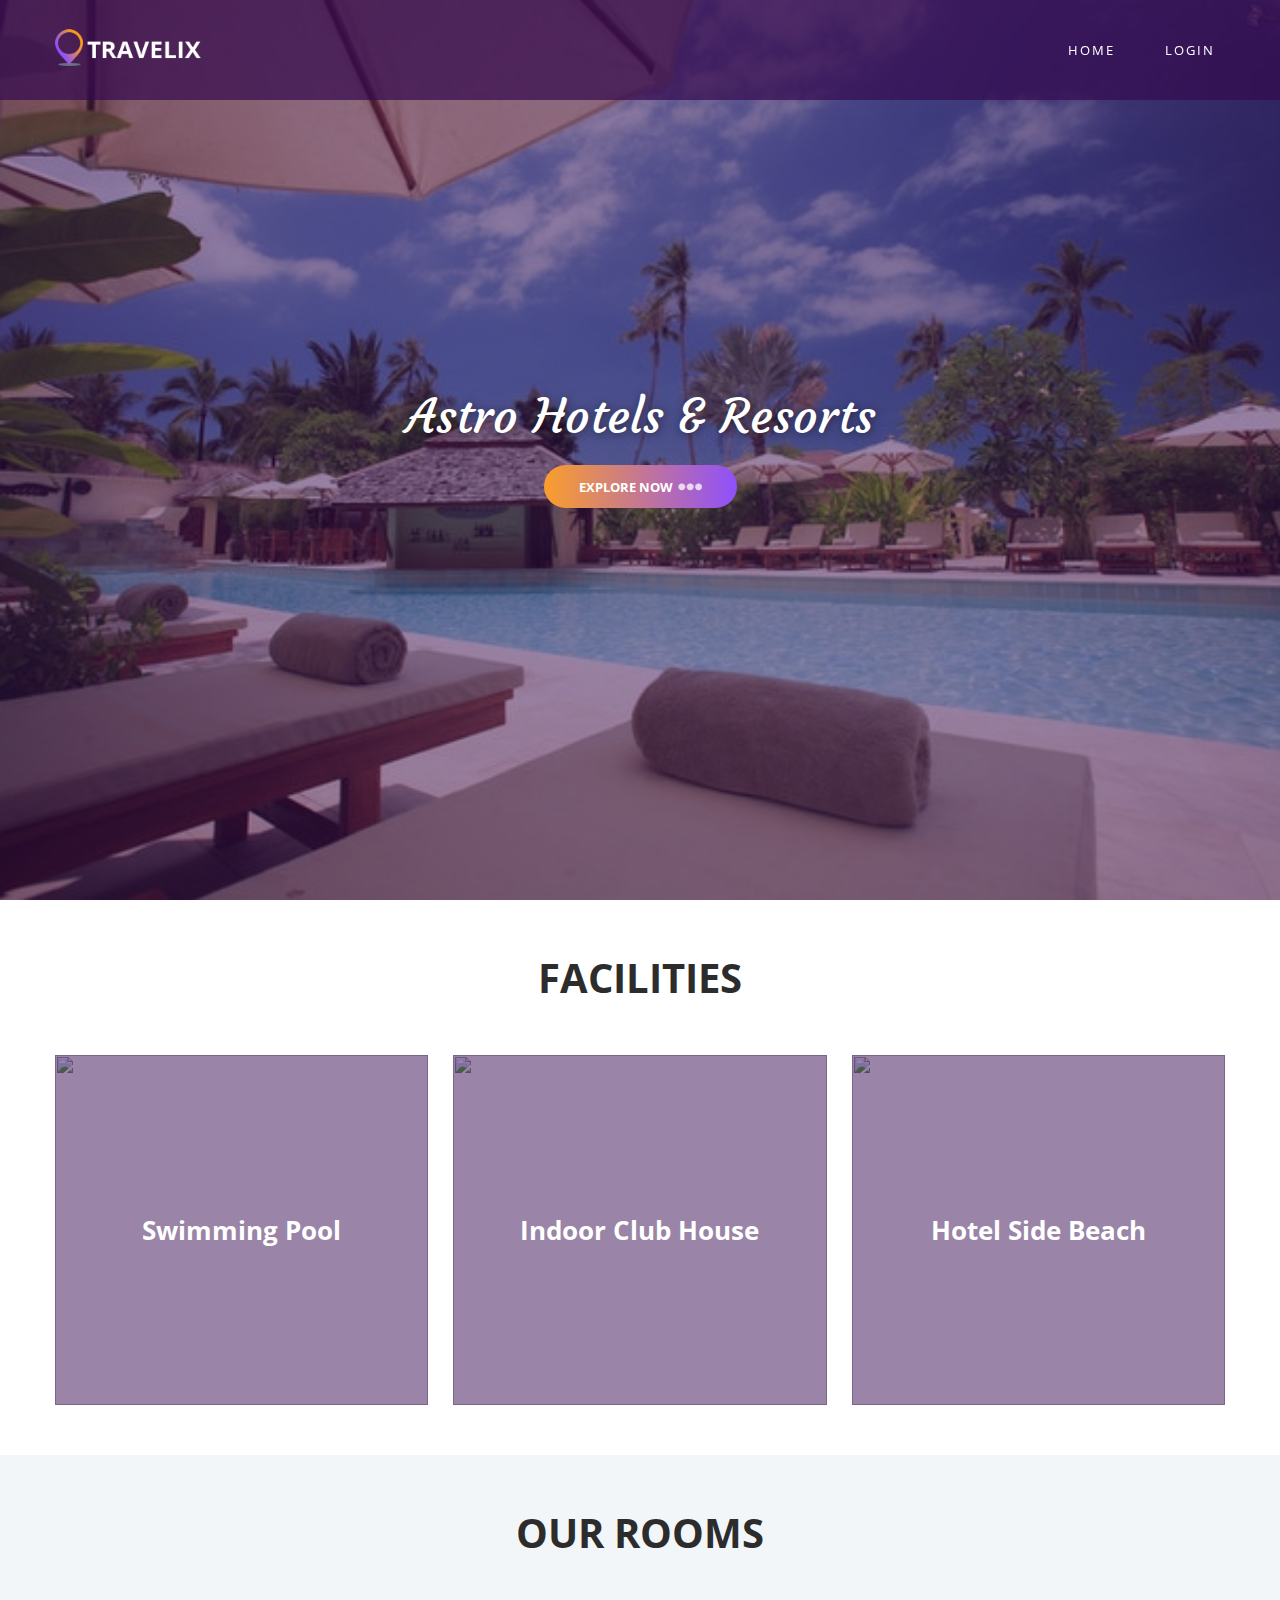
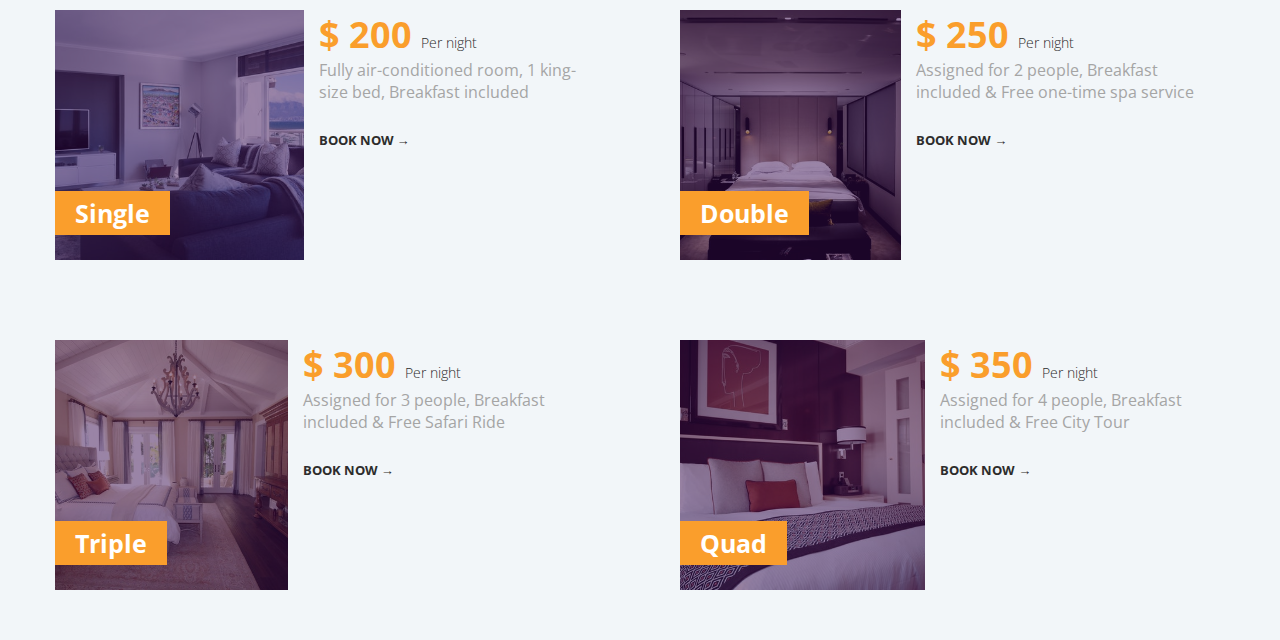
==== astro.html @ 7609f465 "Add files via upload" ====
<!doctype html>
<html lang="en">
<head>
    <meta charset="UTF-8">
    <meta name="viewport"
        content="width=device-width, user-scalable=no, initial-scale=1.0, maximum-scale=1.0, minimum-scale=1.0">
    <meta http-equiv="X-UA-Compatible" content="ie=edge">
    <title>Astro</title>
    <!--Font awesome CDN-->
    <link rel="stylesheet" href="https://cdnjs.cloudflare.com/ajax/libs/font-awesome/5.13.0/css/all.min.css">
    <link rel="stylesheet" href="styles2.css">
</head>
<body>
    <header class="header">
        <div class="container">
            <nav class="nav">
                <a href="index.html" class="logo">
                    <img src="./images/logo.png" alt="" class="logo-image">
                </a>
                <div class="hamburger-menu">
                    <i class="fas fa-bars"></i>
                    <i class="fas fa-times"></i>
                </div>
                <ul class="nav-list">
                    <li class="nav-item">
                        <a href="index.html" class="nav-link">Home</a>
                    </li>
                    <li class="nav-item">
                        <a href="login.html" class="nav-link">Login</a>
                    </li>


                </ul>
            </nav>
        </div>
    </header>

    <main class="main">
        <div class="hero">
            <div class="container">
                <div class="main-heading">
                    <h1 class="subtitle">Astro Hotels & Resorts</h1>
                </div>
                <a href="#explore" class="btn btn-gradient">Explore Now
                    <span class="dots"><i class="fas fa-ellipsis-h"></i></span>
                </a>
            </div>
        </div>
        <section class="hotels">
            <div class="container">
                <h5 class="section-head">
                    <span class="heading" id="explore">Facilities</span>
                </h5>
                <div class="grid">
                    <div class="grid-item featured-hotels">
                        <img src="./images/pool.jpg" alt="" class="hotel-image">
                        <h5 class="hotel-name">Swimming Pool</h5>
                    </div>
                    <div class="grid-item featured-hotels">
                        <img src="./images/billiards.jpg" alt="" class="hotel-image">
                        <h5 class="hotel-name">Indoor Club House</h5>
                    </div>
                    <div class="grid-item featured-hotels">
                        <img src="./images/beach.jpg" alt="" class="hotel-image">
                        <h5 class="hotel-name">Hotel Side Beach</h5>
                    </div>
                </div>
            </div>
        </section>

        <section class="rooms">
            <div class="container">
                <h5 class="section-head">
                    <span class="heading">Our Rooms</span>
                </h5>
                <div class="grid rooms-grid">
                    <div class="grid-item featured-rooms">
                        <div class="image-wrap">
                            <img class="room-image" src="./images/room_1.jpg" alt="">
                            <h5 class="room-name">Single</h5>
                        </div>
                        <div class="room-info-wrap">
                            <span class="room-price">$ 200 <span class="per-night">Per night</span></span>
                            <p class="paragraph">Fully air-conditioned room, 1 king-size bed, Breakfast included</p>
                            <a href="#" class="btn rooms-btn">Book Now &rarr;</a>
                        </div>
                    </div>
                    <div class="grid-item featured-rooms">
                        <div class="image-wrap">
                            <img class="room-image" src="./images/room_2.jpg" alt="">
                            <h5 class="room-name">Double</h5>
                        </div>
                        <div class="room-info-wrap">
                            <span class="room-price">$ 250 <span class="per-night">Per night</span></span>
                            <p class="paragraph">Assigned for 2 people, Breakfast included & Free one-time spa service</p>
                            <a href="#" class="btn rooms-btn">Book Now &rarr;</a>
                        </div>
                    </div>
                    <div class="grid-item featured-rooms">
                        <div class="image-wrap">
                            <img class="room-image" src="./images/room_3.jpg" alt="">
                            <h5 class="room-name">Triple</h5>
                        </div>
                        <div class="room-info-wrap">
                            <span class="room-price">$ 300 <span class="per-night">Per night</span></span>
                            <p class="paragraph">Assigned for 3 people, Breakfast included & Free Safari Ride</p>
                            <a href="#" class="btn rooms-btn">Book Now &rarr;</a>
                        </div>
                    </div>
                    <div class="grid-item featured-rooms">
                        <div class="image-wrap">
                            <img class="room-image" src="./images/room_4.jpg" alt="">
                            <h5 class="room-name">Quad</h5>
                        </div>
                        <div class="room-info-wrap">
                            <span class="room-price">$ 350 <span class="per-night">Per night</span></span>
                            <p class="paragraph">Assigned for 4 people, Breakfast included & Free City Tour</p>
                            <a href="#" class="btn rooms-btn">Book Now &rarr;</a>
                        </div>
                    </div>
                </div>
            </div>
        </section>
</body>
</html>
---- styles2.css ----
/*Import the fonts used*/
@import url('https://fonts.googleapis.com/css?family=Courgette|Open+Sans:400,800&display=swap');
/*Basic reset*/
*,
*::before,
*::after {
    margin: 0;
    padding: 0;
    box-sizing: border-box;
}
/*Custom properties*/
:root {
    --dark-color: #2d2c2c;
    --purple-solid: #350a4f;
    --purple-transparent: rgba(53, 10, 79, .7);
    --purple-transparent-alt: rgba(53, 10, 79, .5);
    --purple-light: #8f50fb;
    --yellow-solid: #fa9e2c;
    --gradient-color: linear-gradient(to right, var(--yellow-solid), var(--purple-light));
    --gradient-color-alt: linear-gradient(to right, var(--purple-light), var(--yellow-solid));
}

html{
    font-size: 10px;
    scroll-behavior: smooth;
}

body{
    font-family: 'Open Sans', sans-serif;
    font-size: 1.6rem;
    color: var(--dark-color);
}

a{
    text-decoration: none;
    color: inherit;
}

ul{
    list-style: none;
}

section{
    padding: 5rem 0;
}

.header{
    width: 100%;
    height: 6rem;
    display: flex;
    align-items: center;
    position: fixed;
    top: 0;
    left: 0;
    background-color: var(--purple-transparent);
    z-index: 999;
}

.header.active{
    background-color: var(--purple-solid);
}

.container{
    width: 100%;
    max-width: 120rem;
    padding: 0 1.5rem;
    margin: 0 auto;
}

.nav{
    display: flex;
    align-items: center;
    justify-content: space-between;
}

.logo img{
    max-width: 80%;
}

.hamburger-menu{
    font-size: 2.6rem;
    color: #fff;
    cursor: pointer;
    position: relative;
    z-index: 1500;
}

.hamburger-menu .fa-times{
    display: none;
}

.menu-open .hamburger-menu .fa-times{
    display: block;
}

.menu-open .hamburger-menu .fa-bars{
    display: none;
}

.nav-list{
    display: flex;
    position: fixed;
    top: 0;
    left: 0;
    width: 100%;
    height: 100vh;
    background-color: var(--purple-solid);
    flex-direction: column;
    align-items: center;
    justify-content: center;
    z-index: 1400;
    opacity: 0;
    transform: scale(0);
    transition: opacity .5s;
}

.nav-link{
    display: block;
    color: #fff;
    font-size: 3rem;
    font-weight: bold;
    text-transform: uppercase;
    letter-spacing: 2px;
    padding: 1rem;
}

.nav-item:not(:last-child){
    margin-bottom: 0.5rem;
}

.menu-open .nav-list{
    opacity: 1;
    transform: scale(1);
}

.hero{
    width: 100%;
    height: 100vh;
    background: url("./images/hotel_astro_resort.jpg") center no-repeat;
    background-size: cover;
    display: flex;
    align-items: center;
    text-align: center;
    position: relative;
    z-index: 0;
}

.hero::before{
    content: '';
    position: absolute;
    top: 0;
    left: 0;
    background-color: var(--purple-transparent-alt);
    width: inherit;
    height: inherit;
    z-index: -1;
}

.main-heading{
    color: #fff;
    line-height: 1;
    text-shadow: 1px 1px 1rem rgba(0, 0, 0, 0.5);
    margin-bottom: 2.5rem;
}

.title{
    font-size: 4.8rem;
    text-transform: uppercase;
    letter-spacing: 3px;
}

.subtitle{
    font-size: 4.8rem;
    font-weight: 300;
    font-family: 'Courgette', cursive;
}

.btn{
    color: #fff;
    font-size: 1.3rem;
    font-weight: bold;
    text-transform: uppercase;
    padding: 0.5rem 3.5rem;
    border: none;
    border-radius: 10rem;
    display: inline-flex;
    align-items: center;
}

.btn-gradient{
    background-image: var(--gradient-color);
}

.btn-gradient:hover{
    background-image: var(--gradient-color-alt);
}

.dots{
    font-size: 2.4rem;
    margin-left: 0.5rem;
    opacity: .75;
}

.booking{
    background-image: var(--gradient-color);
}

.input-group{
    margin-bottom: 1.5rem;
}

.input-label{
    display: block;
    font-size: 1.3rem;
    text-transform: uppercase;
    color: #fff;
    font-weight: bold;
    margin-bottom: 1rem;
}

.input,
.options{
    outline: none;
    border: none;
    width: 100%;
    min-height: 4rem;
    padding: 1rem;
    font-weight: bold;
    color: #a5a5a5;
    letter-spacing: 2px;
    font-family: "Open Sans", sans-serif;
    resize: none;
}

::placeholder{
    color: inherit;
}

.form-btn{
    margin-top: 2.5rem;
    cursor: pointer;
}

.btn-purple{
    background-color: var(--purple-solid);
}

.btn-purple:hover{
    background-color: #56247f;
}

.section-head{
    text-align: center;
    margin-bottom: 5rem;
}

.heading{
    display: block;
    font-size: 4rem;
    text-transform: uppercase;
}

.sub-heading{
    font-size: 1.7rem;
    font-family: 'Courgette', cursive;
    font-weight: 300;
    color: #a5a5a5;
}

.grid{
    display: grid;
    grid-template-columns: repeat(auto-fit, minmax(30rem, 1fr));
    grid-gap: 2.5rem;
}

.grid-item{
    display: flex;
    flex-direction: column;
    align-items: center;
    justify-content: center;
}

.featured-hotels{
    height: 35rem;
    color: #fff;
    padding: 1rem;
    position: relative;
}

.featured-hotels::before{
    content: "";
    position: absolute;
    top: 0;
    bottom: 0;
    left: 0;
    width: 100%;
    height: 100%;
    background-color: var(--purple-transparent-alt);
    z-index: -1;
}

.hotel-image{
    width: 100%;
    height: 100%;
    object-fit: cover;
    position: absolute;
    top: 0;
    left: 0;
    z-index: -2;
}

.hotel-name{
    font-size: 2.6rem;
}

.hotel-price{
    font-size: 1.8rem;
}

.hotel-rating{
    margin: 1rem 0 2.5rem;
}

.rating{
    color: var(--yellow-solid);
}

.offer{
    background: linear-gradient(to right, rgba(215, 158, 44, .8), rgba(143, 80, 251, .8)),
    url("./images/the_paradise_bg.jpg") bottom center no-repeat;
    background-size: cover;
}

.offer-content{
    background-color: #fff;
    text-align: center;
    padding: 5rem 1rem;
    position: relative;
    overflow: hidden;
}

.discount{
    background-color: var(--yellow-solid);
    position: absolute;
    top: 0;
    padding: 1rem;
    font-weight: bold;
    left: 0;
    text-transform: uppercase;
    outline: 2px solid var(--yellow-solid);
    outline-offset: .5rem;
}

.paragraph{
    color: #a5a5a5;
    margin-bottom: 2.5rem;
}

.rooms{
    background-color: #f2f6f9;
}

.image-wrap{
    position: relative;
    height: 25rem;
}

.image-wrap::after{
    content: '';
    position: absolute;
    top: 0;
    left: 0;
    width: 100%;
    height: 100%;
    background-color: var(--purple-transparent-alt);
}

.room-image{
    width: 100%;
    height: 100%;
    object-fit: cover;
}

.room-name{
    font-size: 2.5rem;
    background-color: var(--yellow-solid);
    color: #fff;
    padding: 0.5rem 2rem;
    position: absolute;
    left: 0;
    bottom: 2.5rem;
    z-index: 10;
}

.room-price{
    display: block;
    font-size: 3.6rem;
    font-weight: bold;
    color: var(--yellow-solid);
}

.per-night{
    color: var(--dark-color);
    font-size: 1.4rem;
    font-weight: 100;
}

.rooms-btn{
    color: var(--dark-color);
    padding: 0;
    transition: color .5s;
}

.rooms-btn:hover{
    color: var(--yellow-solid);
}

.contact-content{
    display: flex;
    justify-content: center;
}

.traveler-wrap{
    display: none;
}

.contact-form{
    width: 100%;
    background-image: var(--gradient-color);
    padding: 2.5rem;
}

.contact-form .input{
    display: block;
    background-color: transparent;
    color: #fff;
    font-weight: normal;
    border-bottom: 2px solid #fff;
    padding-left: 0;
}

.bar{
    display: block;
    position: relative;
}

.bar::after{
    content: '';
    position: absolute;
    left: 0;
    bottom: 0;
    width: 100%;
    height: 3px;
    background-color: var(--purple-light);
    transform: scaleX(0);
    transform-origin: left;
    transition: transform .5s;
}

.contact-form .input:focus + .bar::after{
    transform: scaleX(1);
}

.footer{
    padding: 5rem 0;
    background-color: var(--purple-solid);
    color: #fff;
}

.footer-content-brand{
    margin-bottom: 5rem;
}

.footer .paragraph{
    color: inherit;
}

.footer-heading{
    text-transform: uppercase;
    margin-bottom: 2.5rem;
}

.social-media{
    display: flex;
}

.sm-link{
    width: 4rem;
    height: 4rem;
    font-size: 2rem;
    border: 2px solid var(--yellow-solid);
    border-radius: 50%;
    display: flex;
    margin-right: 1rem;
    transition: background-color .5s;
}

.sm-link:hover{
    background-color: var(--yellow-solid);
    color: var(--dark-color);
}

.sm-link i{
    margin: auto;
}

@media screen and (min-width: 768px){
    .header{
        height: 10rem;
    }

    header.active{
        height: 6rem;
    }

    .title{
        font-size: 8rem;
    }

    .footer{
        overflow-x: hidden;
    }

    .contact-content{
        justify-content: space-between;
    }

    .traveler-wrap{
        display: block;
        flex: 0 0 45%;
    }

    .traveler-wrap img{
        width: 100%;
    }

    .contact-form{
        flex: 0 0 50%;
        align-self: flex-start;
    }

    .input-group-wrap{
        display: flex;
    }

    .input-group-wrap .input-group{
        width: 50%;
        margin-right: 2rem;
    }

    .input-group-wrap .input-group:last-child{
        margin-right: 0;
    }

    .footer-content{
        display: flex;
    }

    .footer-content-brand{
        margin-bottom: 0;
        flex: 0 0 60%;
    }

    .footer .paragraph{
        margin-top: 2.5rem;
    }

    .footer-heading{
        margin-bottom: 5rem;
    }

    .social-media-wrap{
        flex: 0 0 40%;
        margin-left: 2.5rem;
    }
}

@media screen and (min-width: 1000px){
    section: not(.booking){
        padding: 10rem 0;
    }

    .hamburger-menu{
        display: none;
    }

    .nav-list{
        position: initial;
        width: initial;
        height: initial;
        background-color: transparent;
        flex-direction: row;
        justify-content: initial;
        opacity: 1;
        transform: scale(1);
    }

    .nav-item:not(:last-child){
        margin-right: 3rem;
        margin-bottom: 0;
    }

    .nav-link{
        font-size: 1.3rem;
        font-weight: normal;
        transition: color .5s;
    }

    .nav-link:hover{
        color: var(--yellow-solid);
    }

    .title{
        font-size: 12rem;
    }

    .sub-title{
        font-size: 4.6rem;
    }

    .book-form{
        display: flex;
        justify-content: space-between;
    }

    .book-form .input-group{
        margin-bottom: 0;
    }

    .book-form .input-group:first-child{
        flex: 0 0 20%;
    }

    .input,
    .options{
        min-width: 10rem;
    }

    .rooms-grid{
        grid-template-columns: repeat(auto-fit, minmax(40rem, 1fr));
        grid-gap: 8rem;
    }

    .featured-rooms{
        flex-direction: row;
        align-items: flex-start;
    }

    .room-info-wrap{
        margin-left: 1.5rem;
    }
}

@media screen and (min-width: 1200px){
    .book-form .input-group:first-child{
        flex: 0 0 30%;
    }
}
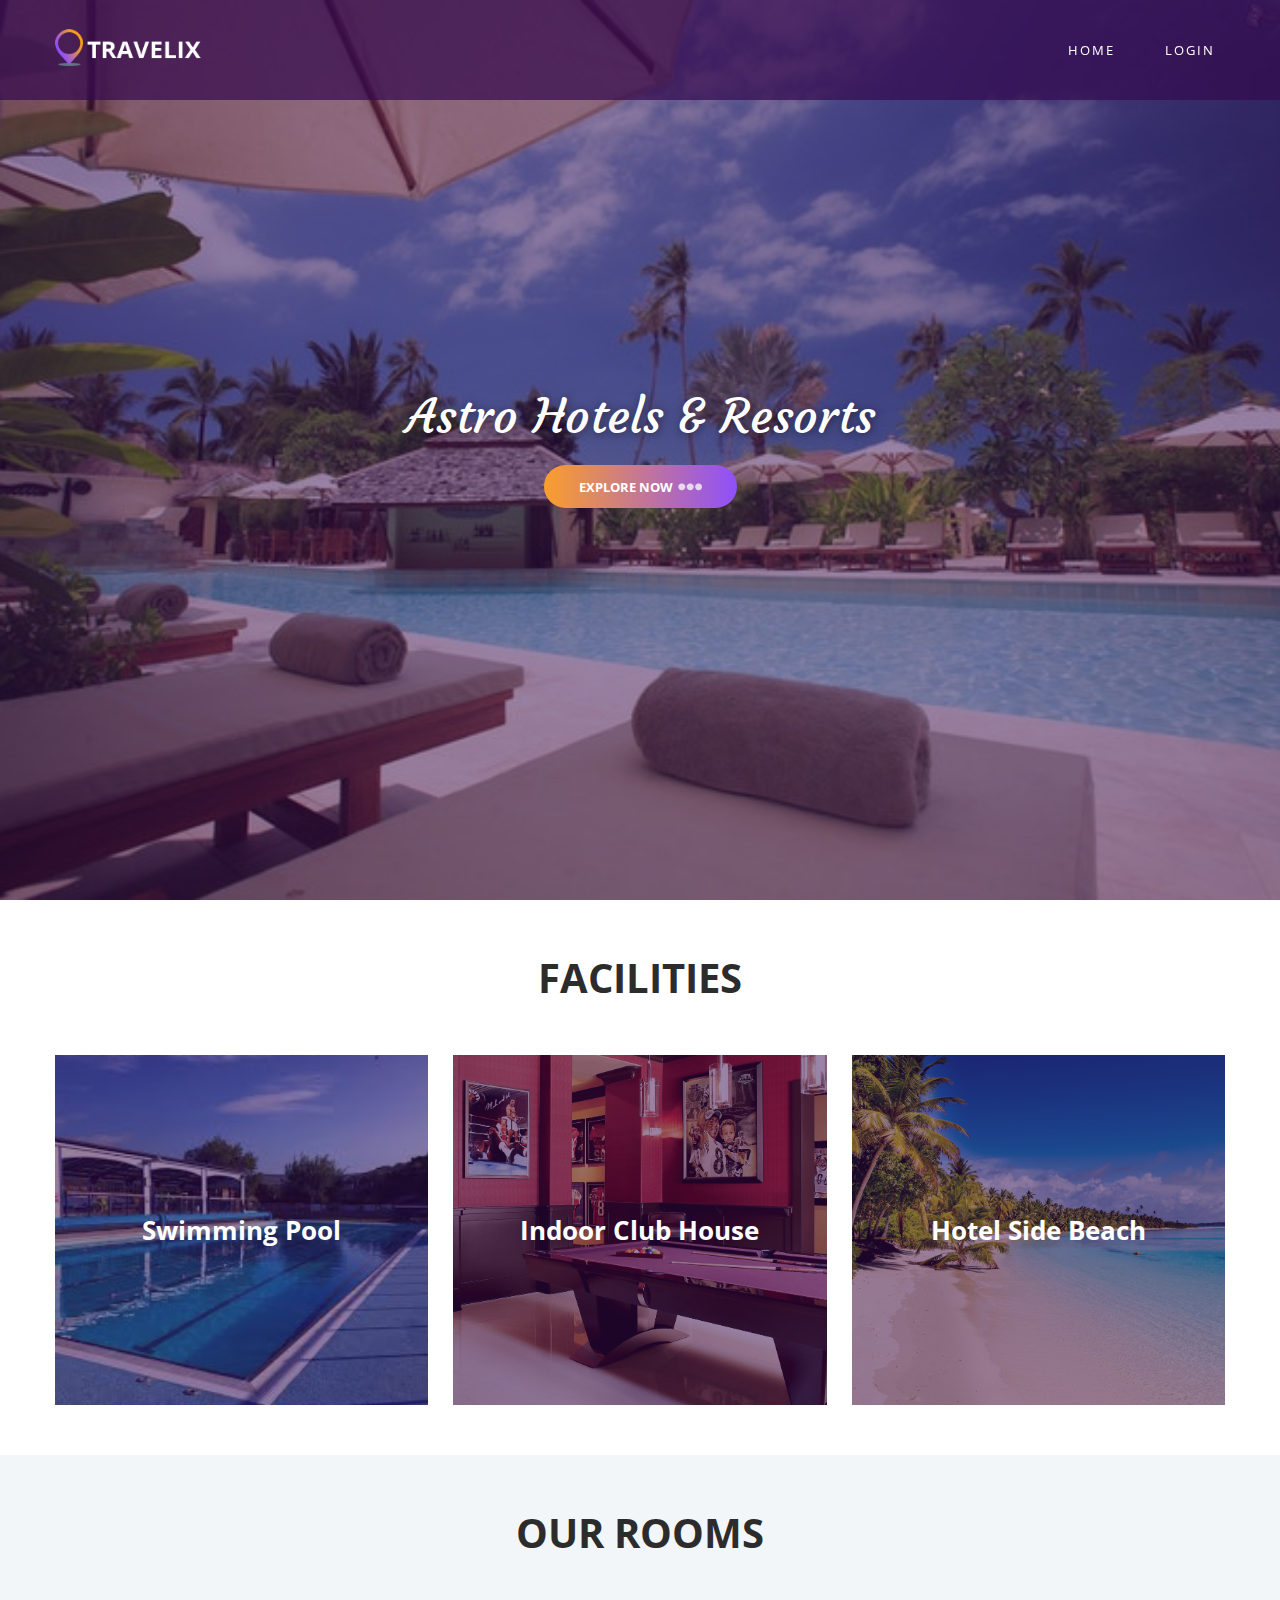
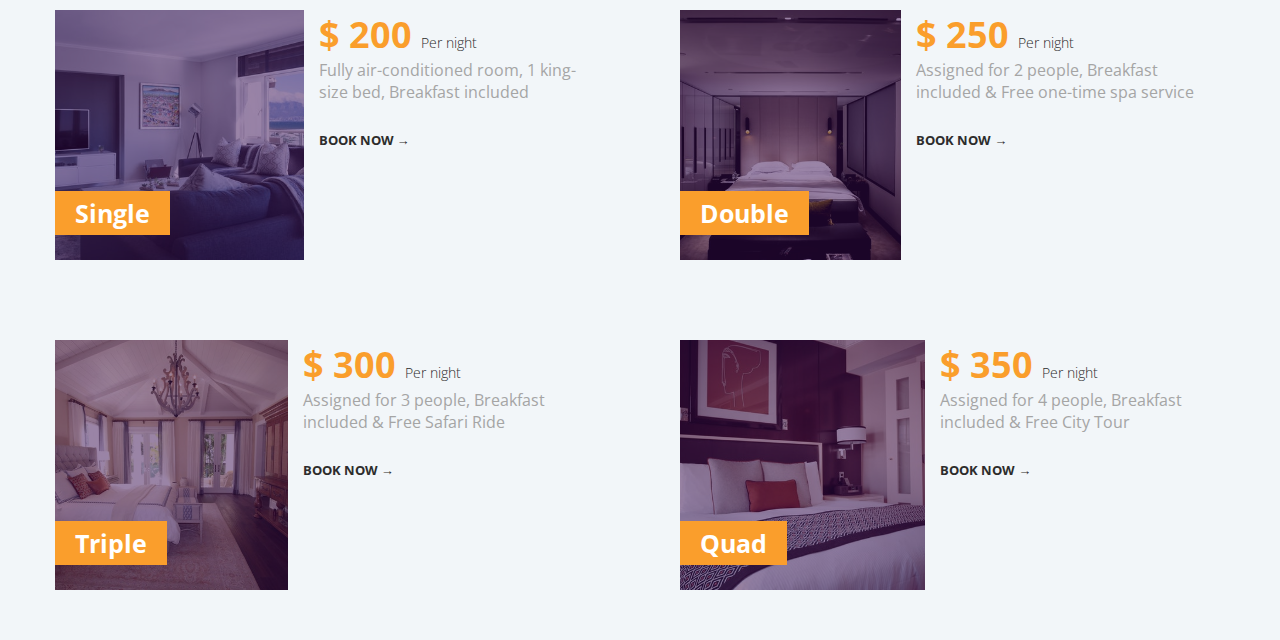
==== commit c7f9501a: "Update astro.html" ====
--- a/astro.html
+++ b/astro.html
@@ -28,8 +28,6 @@
                     <li class="nav-item">
                         <a href="login.html" class="nav-link">Login</a>
                     </li>
-
-
                 </ul>
             </nav>
         </div>
@@ -82,7 +80,7 @@
                         <div class="room-info-wrap">
                             <span class="room-price">$ 200 <span class="per-night">Per night</span></span>
                             <p class="paragraph">Fully air-conditioned room, 1 king-size bed, Breakfast included</p>
-                            <a href="#" class="btn rooms-btn">Book Now &rarr;</a>
+                            <a href="login.html" class="btn rooms-btn">Book Now &rarr;</a>
                         </div>
                     </div>
                     <div class="grid-item featured-rooms">
@@ -93,7 +91,7 @@
                         <div class="room-info-wrap">
                             <span class="room-price">$ 250 <span class="per-night">Per night</span></span>
                             <p class="paragraph">Assigned for 2 people, Breakfast included & Free one-time spa service</p>
-                            <a href="#" class="btn rooms-btn">Book Now &rarr;</a>
+                            <a href="login.html" class="btn rooms-btn">Book Now &rarr;</a>
                         </div>
                     </div>
                     <div class="grid-item featured-rooms">
@@ -104,7 +102,7 @@
                         <div class="room-info-wrap">
                             <span class="room-price">$ 300 <span class="per-night">Per night</span></span>
                             <p class="paragraph">Assigned for 3 people, Breakfast included & Free Safari Ride</p>
-                            <a href="#" class="btn rooms-btn">Book Now &rarr;</a>
+                            <a href="login.html" class="btn rooms-btn">Book Now &rarr;</a>
                         </div>
                     </div>
                     <div class="grid-item featured-rooms">
@@ -115,7 +113,7 @@
                         <div class="room-info-wrap">
                             <span class="room-price">$ 350 <span class="per-night">Per night</span></span>
                             <p class="paragraph">Assigned for 4 people, Breakfast included & Free City Tour</p>
-                            <a href="#" class="btn rooms-btn">Book Now &rarr;</a>
+                            <a href="login.html" class="btn rooms-btn">Book Now &rarr;</a>
                         </div>
                     </div>
                 </div>
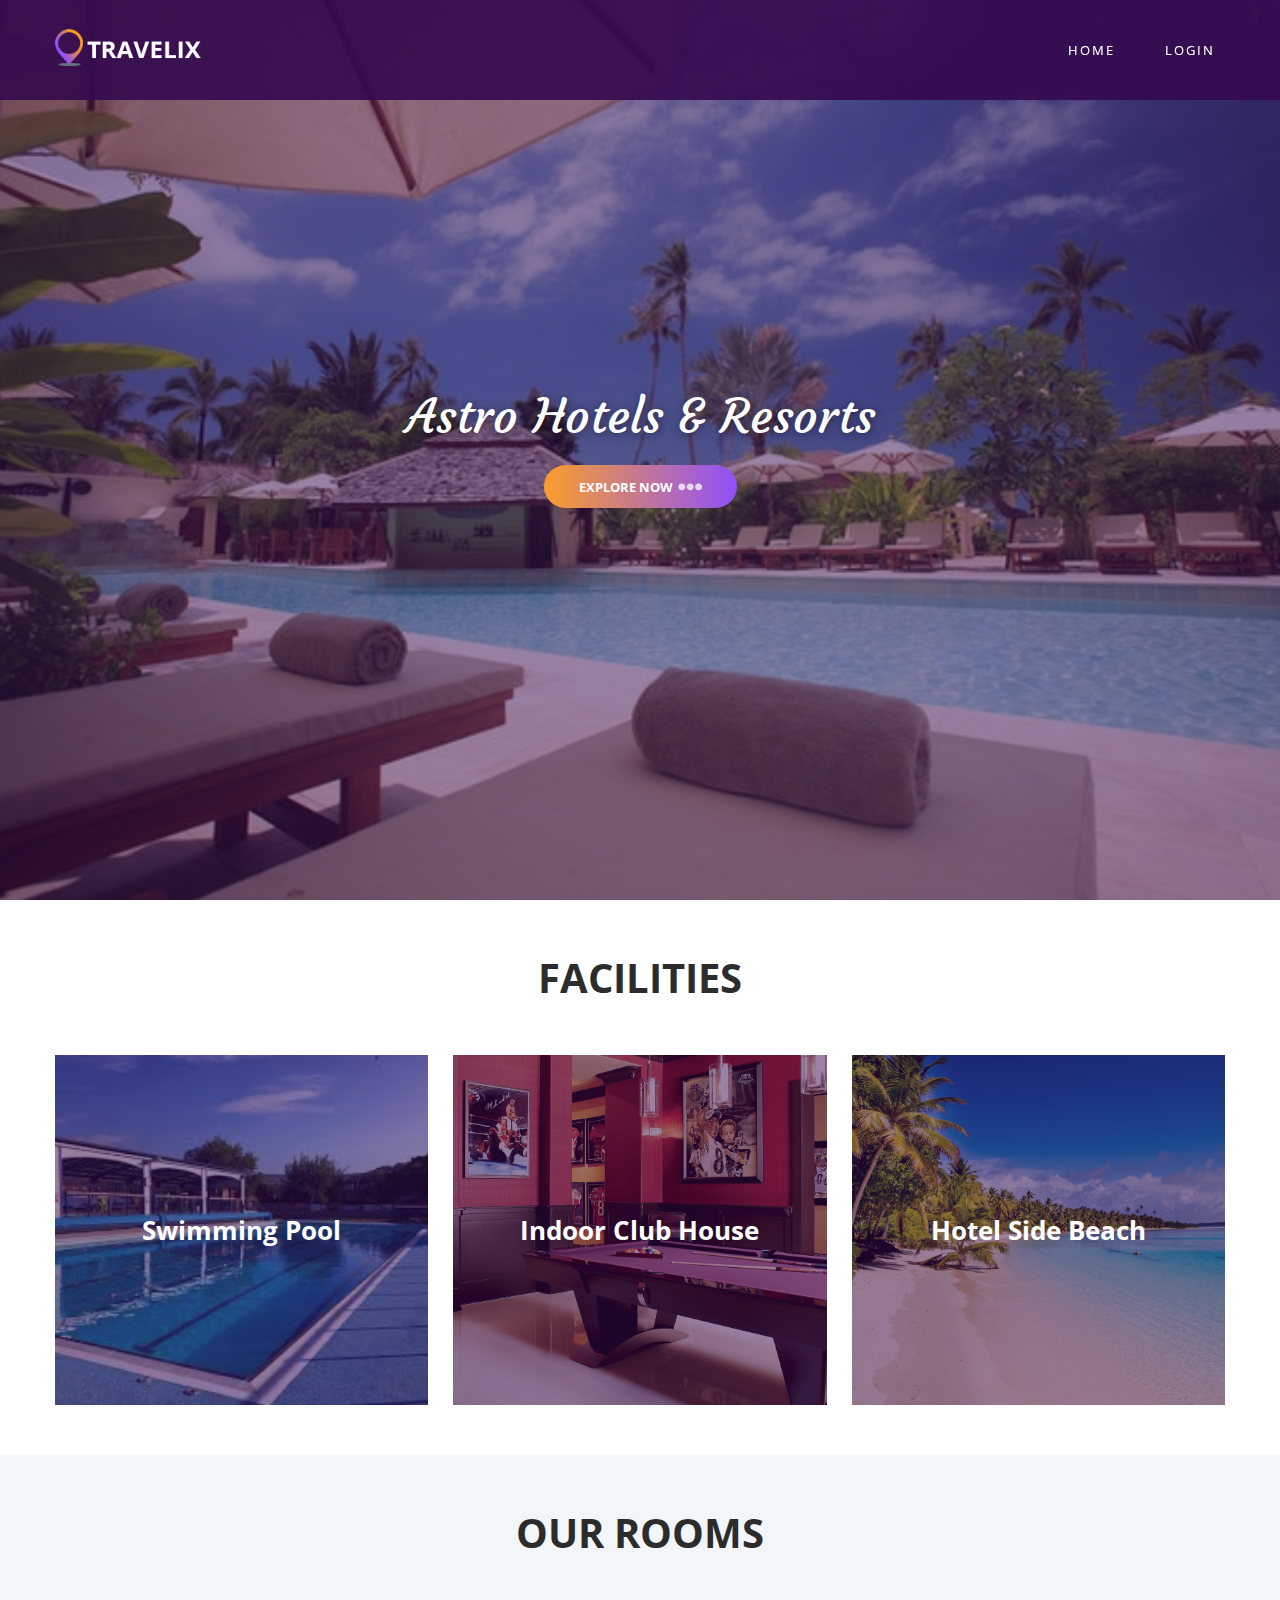
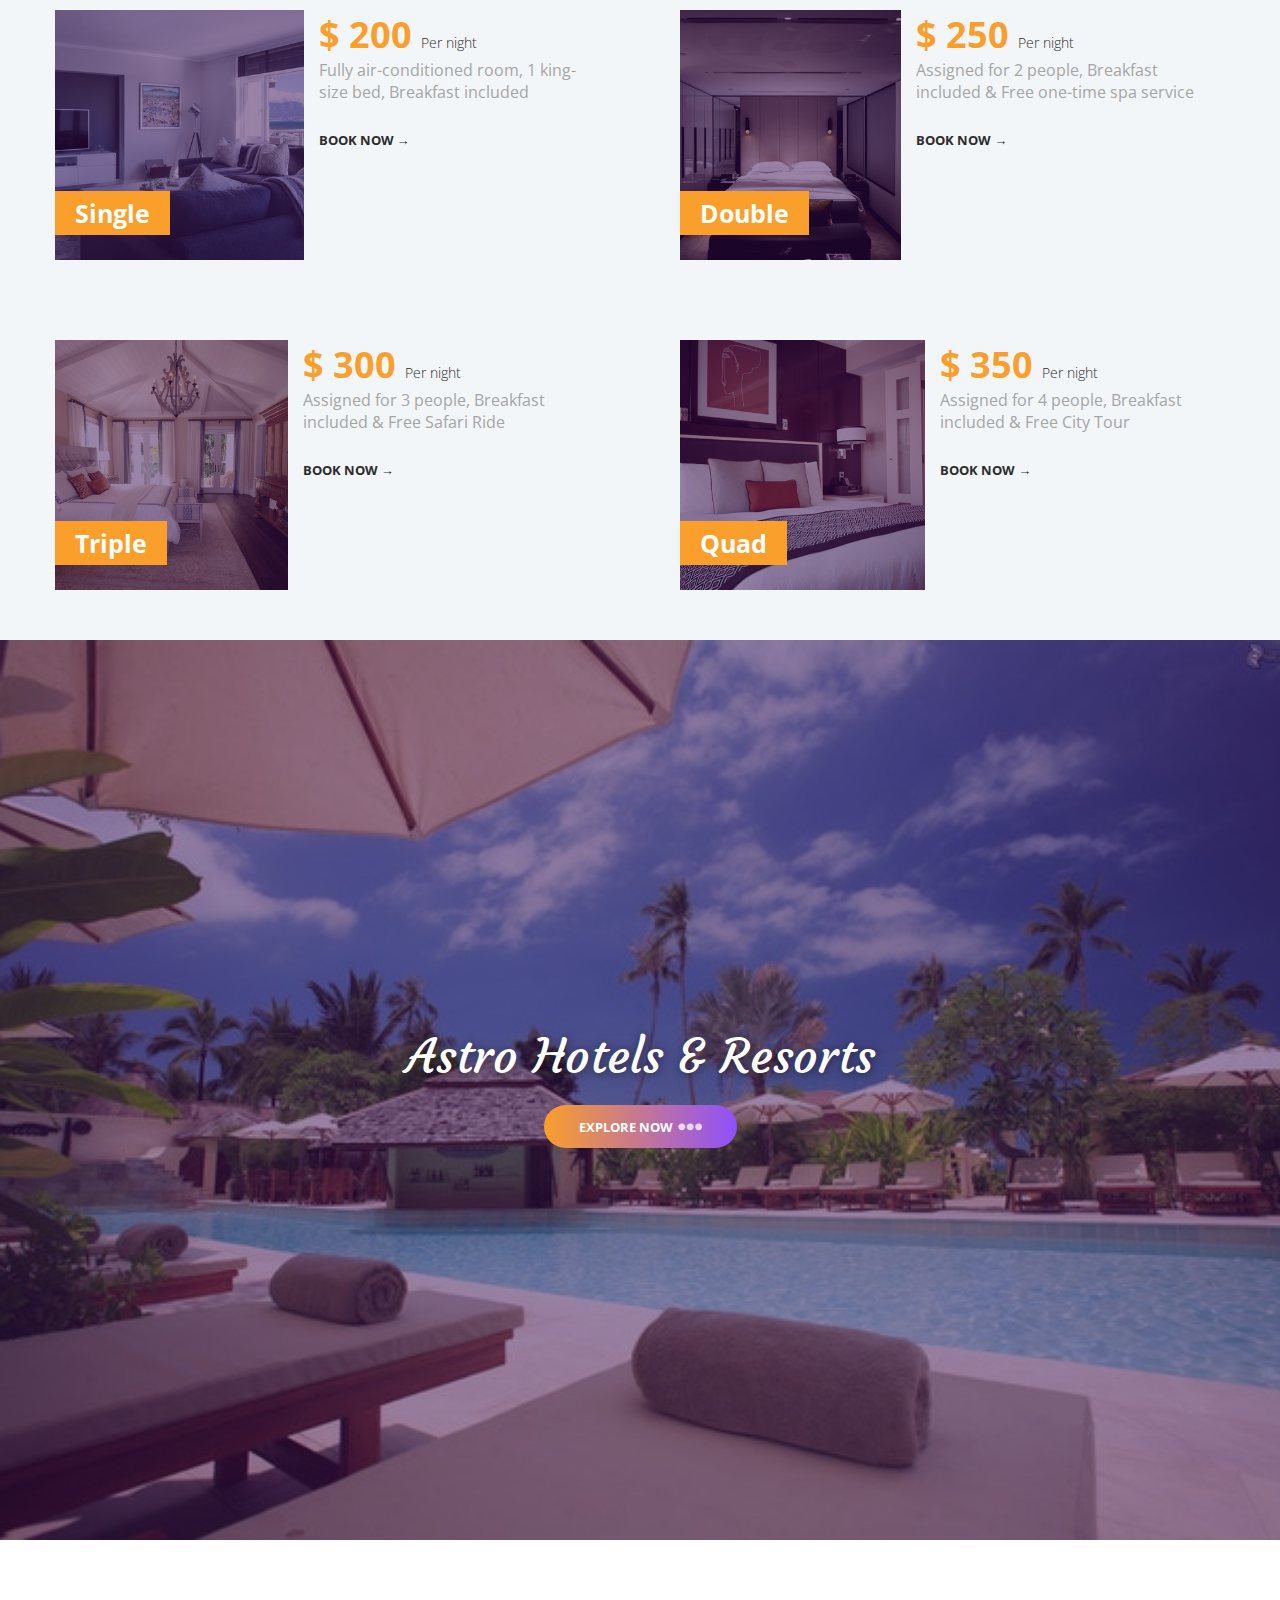
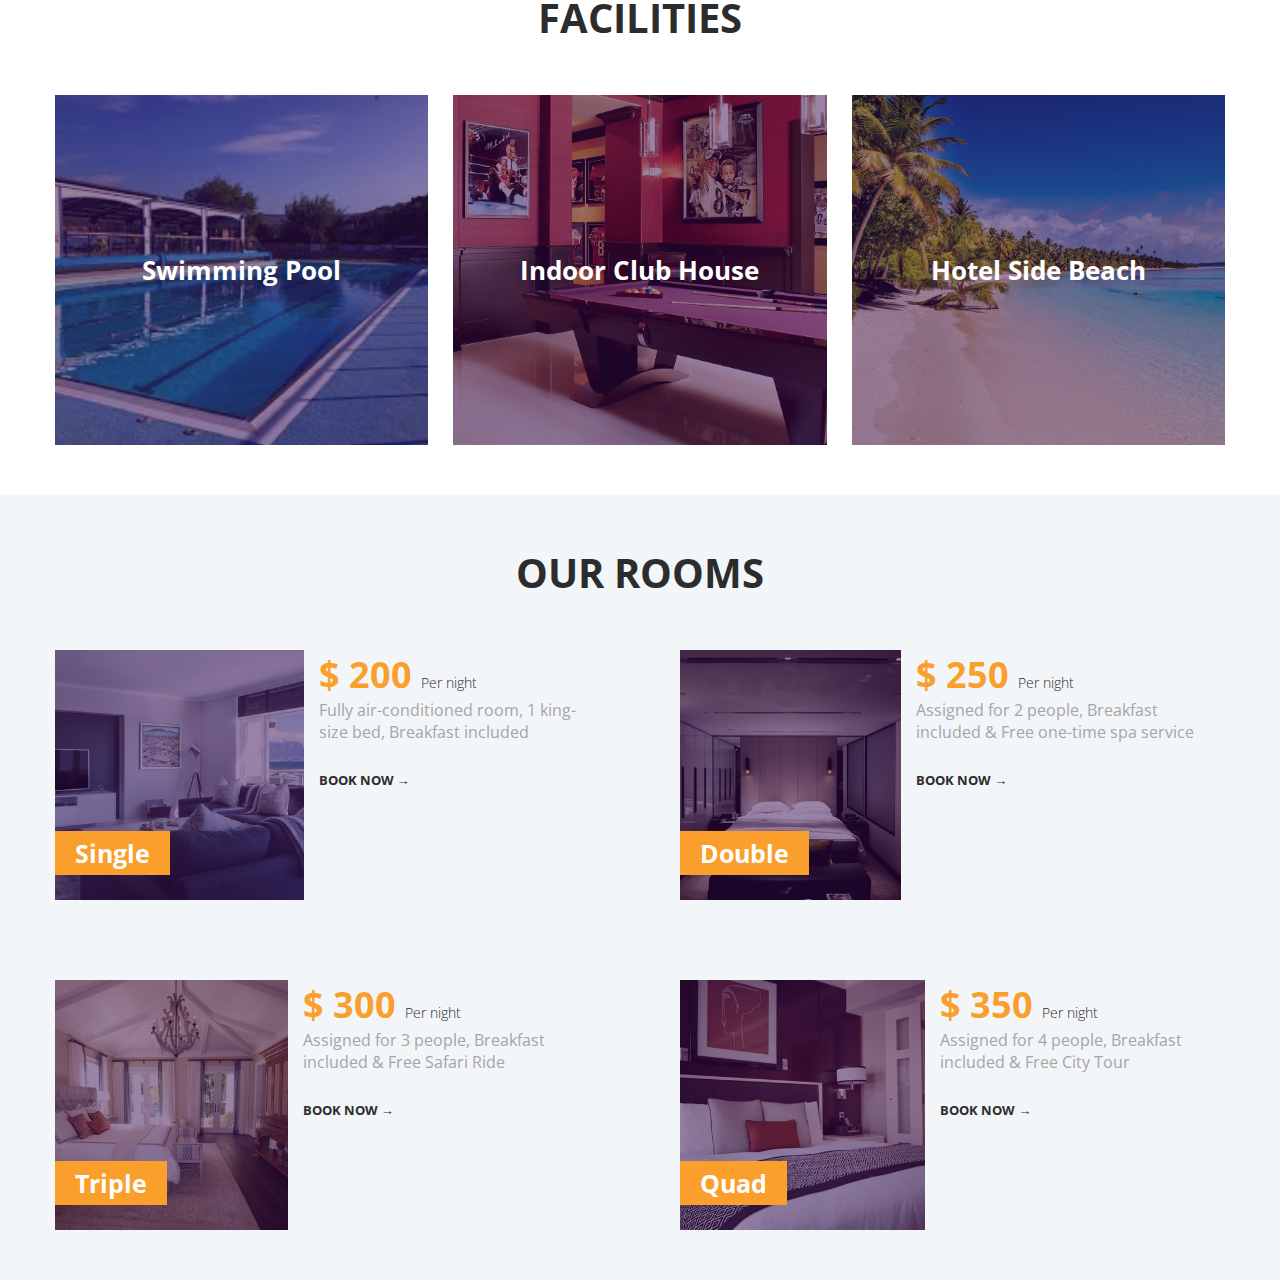
==== commit 81299ec8: "Update astro.html" ====
--- a/astro.html
+++ b/astro.html
@@ -28,6 +28,8 @@
                     <li class="nav-item">
                         <a href="login.html" class="nav-link">Login</a>
                     </li>
+
+
                 </ul>
             </nav>
         </div>
@@ -121,3 +123,128 @@
         </section>
 </body>
 </html>
+<!doctype html>
+<html lang="en">
+<head>
+    <meta charset="UTF-8">
+    <meta name="viewport"
+        content="width=device-width, user-scalable=no, initial-scale=1.0, maximum-scale=1.0, minimum-scale=1.0">
+    <meta http-equiv="X-UA-Compatible" content="ie=edge">
+    <title>Astro</title>
+    <!--Font awesome CDN-->
+    <link rel="stylesheet" href="https://cdnjs.cloudflare.com/ajax/libs/font-awesome/5.13.0/css/all.min.css">
+    <link rel="stylesheet" href="styles2.css">
+</head>
+<body>
+    <header class="header">
+        <div class="container">
+            <nav class="nav">
+                <a href="index.html" class="logo">
+                    <img src="./images/logo.png" alt="" class="logo-image">
+                </a>
+                <div class="hamburger-menu">
+                    <i class="fas fa-bars"></i>
+                    <i class="fas fa-times"></i>
+                </div>
+                <ul class="nav-list">
+                    <li class="nav-item">
+                        <a href="index.html" class="nav-link">Home</a>
+                    </li>
+                    <li class="nav-item">
+                        <a href="login.html" class="nav-link">Login</a>
+                    </li>
+
+
+                </ul>
+            </nav>
+        </div>
+    </header>
+
+    <main class="main">
+        <div class="hero">
+            <div class="container">
+                <div class="main-heading">
+                    <h1 class="subtitle">Astro Hotels & Resorts</h1>
+                </div>
+                <a href="#explore" class="btn btn-gradient">Explore Now
+                    <span class="dots"><i class="fas fa-ellipsis-h"></i></span>
+                </a>
+            </div>
+        </div>
+        <section class="hotels">
+            <div class="container">
+                <h5 class="section-head">
+                    <span class="heading" id="explore">Facilities</span>
+                </h5>
+                <div class="grid">
+                    <div class="grid-item featured-hotels">
+                        <img src="./images/pool.jpg" alt="" class="hotel-image">
+                        <h5 class="hotel-name">Swimming Pool</h5>
+                    </div>
+                    <div class="grid-item featured-hotels">
+                        <img src="./images/billiards.jpg" alt="" class="hotel-image">
+                        <h5 class="hotel-name">Indoor Club House</h5>
+                    </div>
+                    <div class="grid-item featured-hotels">
+                        <img src="./images/beach.jpg" alt="" class="hotel-image">
+                        <h5 class="hotel-name">Hotel Side Beach</h5>
+                    </div>
+                </div>
+            </div>
+        </section>
+
+        <section class="rooms">
+            <div class="container">
+                <h5 class="section-head">
+                    <span class="heading">Our Rooms</span>
+                </h5>
+                <div class="grid rooms-grid">
+                    <div class="grid-item featured-rooms">
+                        <div class="image-wrap">
+                            <img class="room-image" src="./images/room_1.jpg" alt="">
+                            <h5 class="room-name">Single</h5>
+                        </div>
+                        <div class="room-info-wrap">
+                            <span class="room-price">$ 200 <span class="per-night">Per night</span></span>
+                            <p class="paragraph">Fully air-conditioned room, 1 king-size bed, Breakfast included</p>
+                            <a href="login.html" class="btn rooms-btn">Book Now &rarr;</a>
+                        </div>
+                    </div>
+                    <div class="grid-item featured-rooms">
+                        <div class="image-wrap">
+                            <img class="room-image" src="./images/room_2.jpg" alt="">
+                            <h5 class="room-name">Double</h5>
+                        </div>
+                        <div class="room-info-wrap">
+                            <span class="room-price">$ 250 <span class="per-night">Per night</span></span>
+                            <p class="paragraph">Assigned for 2 people, Breakfast included & Free one-time spa service</p>
+                            <a href="login.html" class="btn rooms-btn">Book Now &rarr;</a>
+                        </div>
+                    </div>
+                    <div class="grid-item featured-rooms">
+                        <div class="image-wrap">
+                            <img class="room-image" src="./images/room_3.jpg" alt="">
+                            <h5 class="room-name">Triple</h5>
+                        </div>
+                        <div class="room-info-wrap">
+                            <span class="room-price">$ 300 <span class="per-night">Per night</span></span>
+                            <p class="paragraph">Assigned for 3 people, Breakfast included & Free Safari Ride</p>
+                            <a href="login.html" class="btn rooms-btn">Book Now &rarr;</a>
+                        </div>
+                    </div>
+                    <div class="grid-item featured-rooms">
+                        <div class="image-wrap">
+                            <img class="room-image" src="./images/room_4.jpg" alt="">
+                            <h5 class="room-name">Quad</h5>
+                        </div>
+                        <div class="room-info-wrap">
+                            <span class="room-price">$ 350 <span class="per-night">Per night</span></span>
+                            <p class="paragraph">Assigned for 4 people, Breakfast included & Free City Tour</p>
+                            <a href="login.html" class="btn rooms-btn">Book Now &rarr;</a>
+                        </div>
+                    </div>
+                </div>
+            </div>
+        </section>
+</body>
+</html>
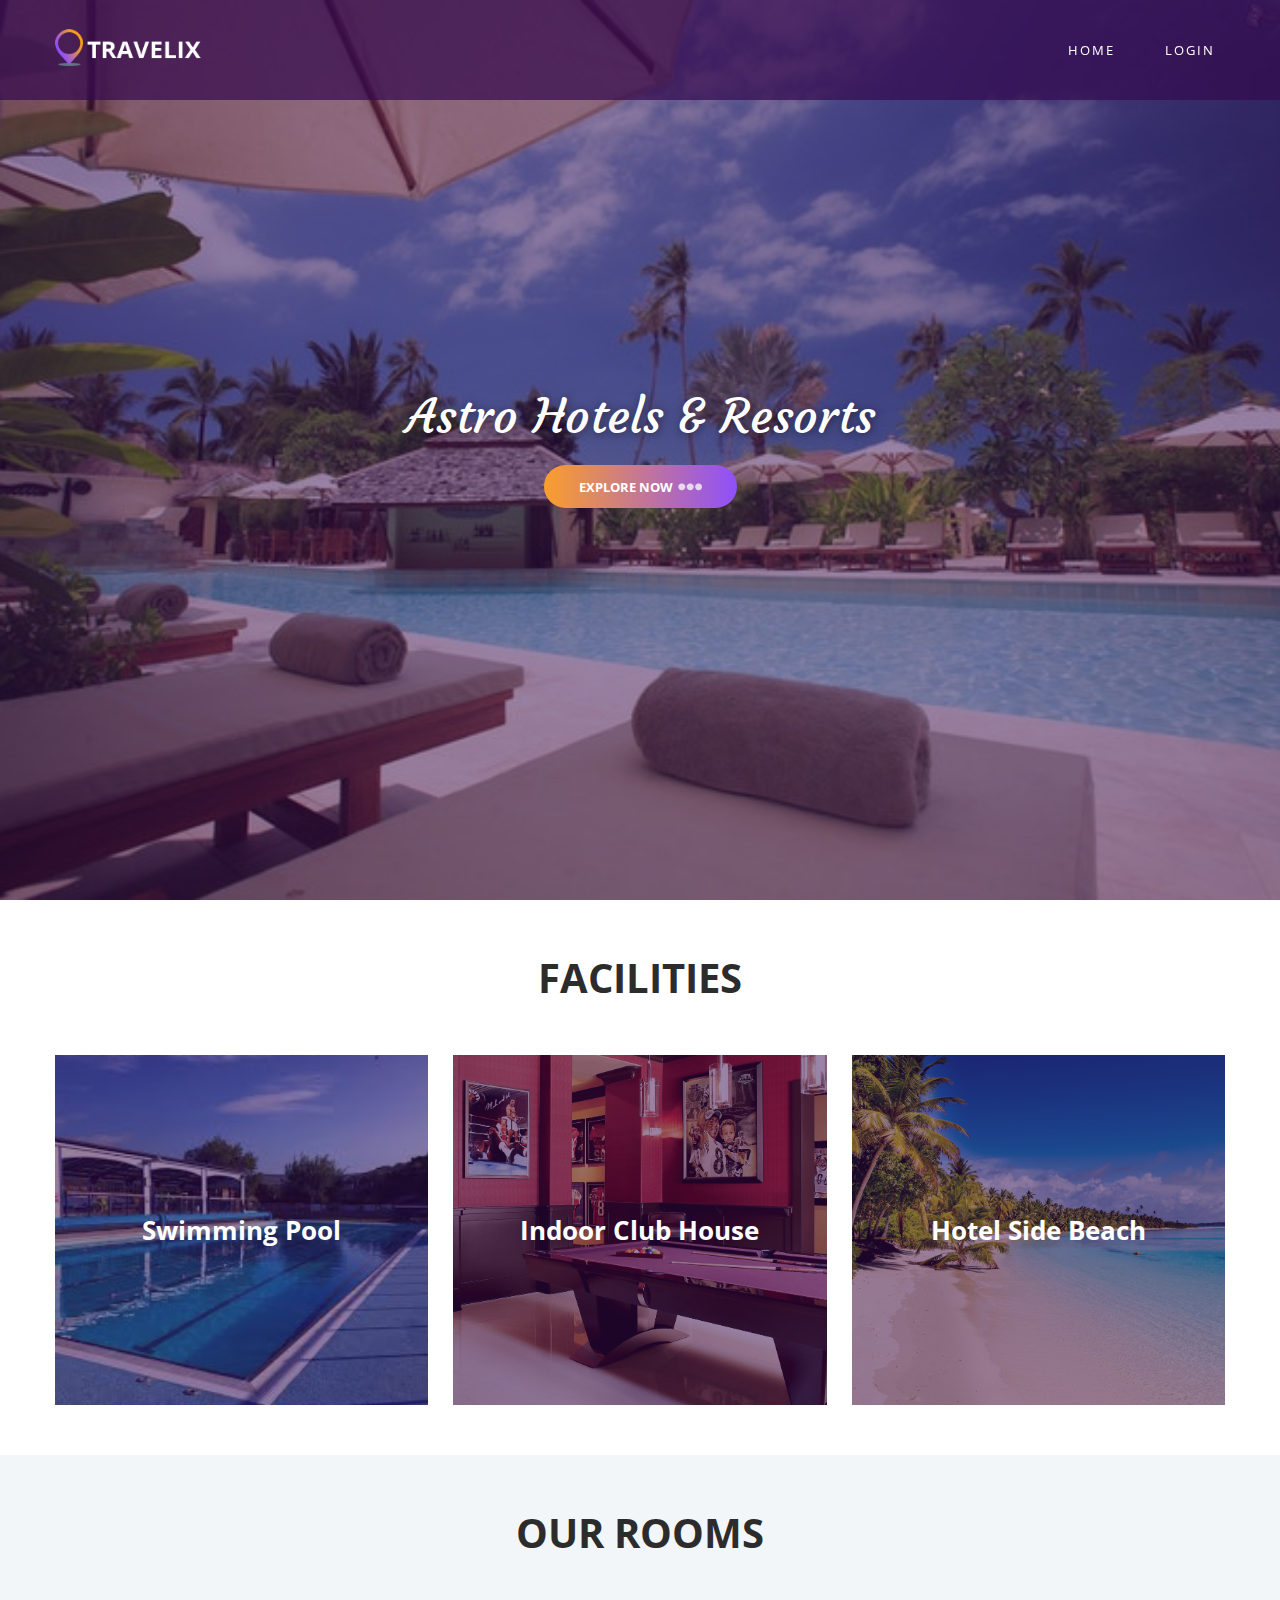
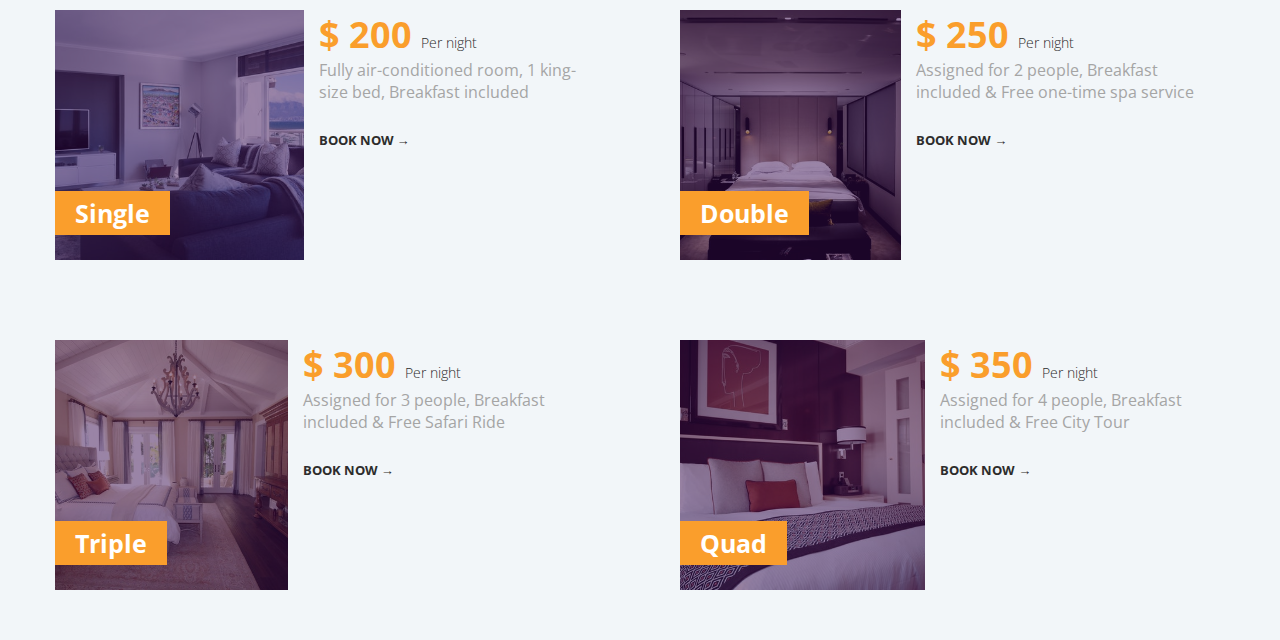
==== commit 0dd13f2a: "Add files via upload" ====
--- a/astro.html
+++ b/astro.html
@@ -123,128 +123,3 @@
         </section>
 </body>
 </html>
-<!doctype html>
-<html lang="en">
-<head>
-    <meta charset="UTF-8">
-    <meta name="viewport"
-        content="width=device-width, user-scalable=no, initial-scale=1.0, maximum-scale=1.0, minimum-scale=1.0">
-    <meta http-equiv="X-UA-Compatible" content="ie=edge">
-    <title>Astro</title>
-    <!--Font awesome CDN-->
-    <link rel="stylesheet" href="https://cdnjs.cloudflare.com/ajax/libs/font-awesome/5.13.0/css/all.min.css">
-    <link rel="stylesheet" href="styles2.css">
-</head>
-<body>
-    <header class="header">
-        <div class="container">
-            <nav class="nav">
-                <a href="index.html" class="logo">
-                    <img src="./images/logo.png" alt="" class="logo-image">
-                </a>
-                <div class="hamburger-menu">
-                    <i class="fas fa-bars"></i>
-                    <i class="fas fa-times"></i>
-                </div>
-                <ul class="nav-list">
-                    <li class="nav-item">
-                        <a href="index.html" class="nav-link">Home</a>
-                    </li>
-                    <li class="nav-item">
-                        <a href="login.html" class="nav-link">Login</a>
-                    </li>
-
-
-                </ul>
-            </nav>
-        </div>
-    </header>
-
-    <main class="main">
-        <div class="hero">
-            <div class="container">
-                <div class="main-heading">
-                    <h1 class="subtitle">Astro Hotels & Resorts</h1>
-                </div>
-                <a href="#explore" class="btn btn-gradient">Explore Now
-                    <span class="dots"><i class="fas fa-ellipsis-h"></i></span>
-                </a>
-            </div>
-        </div>
-        <section class="hotels">
-            <div class="container">
-                <h5 class="section-head">
-                    <span class="heading" id="explore">Facilities</span>
-                </h5>
-                <div class="grid">
-                    <div class="grid-item featured-hotels">
-                        <img src="./images/pool.jpg" alt="" class="hotel-image">
-                        <h5 class="hotel-name">Swimming Pool</h5>
-                    </div>
-                    <div class="grid-item featured-hotels">
-                        <img src="./images/billiards.jpg" alt="" class="hotel-image">
-                        <h5 class="hotel-name">Indoor Club House</h5>
-                    </div>
-                    <div class="grid-item featured-hotels">
-                        <img src="./images/beach.jpg" alt="" class="hotel-image">
-                        <h5 class="hotel-name">Hotel Side Beach</h5>
-                    </div>
-                </div>
-            </div>
-        </section>
-
-        <section class="rooms">
-            <div class="container">
-                <h5 class="section-head">
-                    <span class="heading">Our Rooms</span>
-                </h5>
-                <div class="grid rooms-grid">
-                    <div class="grid-item featured-rooms">
-                        <div class="image-wrap">
-                            <img class="room-image" src="./images/room_1.jpg" alt="">
-                            <h5 class="room-name">Single</h5>
-                        </div>
-                        <div class="room-info-wrap">
-                            <span class="room-price">$ 200 <span class="per-night">Per night</span></span>
-                            <p class="paragraph">Fully air-conditioned room, 1 king-size bed, Breakfast included</p>
-                            <a href="login.html" class="btn rooms-btn">Book Now &rarr;</a>
-                        </div>
-                    </div>
-                    <div class="grid-item featured-rooms">
-                        <div class="image-wrap">
-                            <img class="room-image" src="./images/room_2.jpg" alt="">
-                            <h5 class="room-name">Double</h5>
-                        </div>
-                        <div class="room-info-wrap">
-                            <span class="room-price">$ 250 <span class="per-night">Per night</span></span>
-                            <p class="paragraph">Assigned for 2 people, Breakfast included & Free one-time spa service</p>
-                            <a href="login.html" class="btn rooms-btn">Book Now &rarr;</a>
-                        </div>
-                    </div>
-                    <div class="grid-item featured-rooms">
-                        <div class="image-wrap">
-                            <img class="room-image" src="./images/room_3.jpg" alt="">
-                            <h5 class="room-name">Triple</h5>
-                        </div>
-                        <div class="room-info-wrap">
-                            <span class="room-price">$ 300 <span class="per-night">Per night</span></span>
-                            <p class="paragraph">Assigned for 3 people, Breakfast included & Free Safari Ride</p>
-                            <a href="login.html" class="btn rooms-btn">Book Now &rarr;</a>
-                        </div>
-                    </div>
-                    <div class="grid-item featured-rooms">
-                        <div class="image-wrap">
-                            <img class="room-image" src="./images/room_4.jpg" alt="">
-                            <h5 class="room-name">Quad</h5>
-                        </div>
-                        <div class="room-info-wrap">
-                            <span class="room-price">$ 350 <span class="per-night">Per night</span></span>
-                            <p class="paragraph">Assigned for 4 people, Breakfast included & Free City Tour</p>
-                            <a href="login.html" class="btn rooms-btn">Book Now &rarr;</a>
-                        </div>
-                    </div>
-                </div>
-            </div>
-        </section>
-</body>
-</html>
--- a/styles2.css
+++ b/styles2.css
@@ -656,3 +656,661 @@
         flex: 0 0 30%;
     }
 }
+/*Import the fonts used*/
+@import url('https://fonts.googleapis.com/css?family=Courgette|Open+Sans:400,800&display=swap');
+/*Basic reset*/
+*,
+*::before,
+*::after {
+    margin: 0;
+    padding: 0;
+    box-sizing: border-box;
+}
+/*Custom properties*/
+:root {
+    --dark-color: #2d2c2c;
+    --purple-solid: #350a4f;
+    --purple-transparent: rgba(53, 10, 79, .7);
+    --purple-transparent-alt: rgba(53, 10, 79, .5);
+    --purple-light: #8f50fb;
+    --yellow-solid: #fa9e2c;
+    --gradient-color: linear-gradient(to right, var(--yellow-solid), var(--purple-light));
+    --gradient-color-alt: linear-gradient(to right, var(--purple-light), var(--yellow-solid));
+}
+
+html{
+    font-size: 10px;
+    scroll-behavior: smooth;
+}
+
+body{
+    font-family: 'Open Sans', sans-serif;
+    font-size: 1.6rem;
+    color: var(--dark-color);
+}
+
+a{
+    text-decoration: none;
+    color: inherit;
+}
+
+ul{
+    list-style: none;
+}
+
+section{
+    padding: 5rem 0;
+}
+
+.header{
+    width: 100%;
+    height: 6rem;
+    display: flex;
+    align-items: center;
+    position: fixed;
+    top: 0;
+    left: 0;
+    background-color: var(--purple-transparent);
+    z-index: 999;
+}
+
+.header.active{
+    background-color: var(--purple-solid);
+}
+
+.container{
+    width: 100%;
+    max-width: 120rem;
+    padding: 0 1.5rem;
+    margin: 0 auto;
+}
+
+.nav{
+    display: flex;
+    align-items: center;
+    justify-content: space-between;
+}
+
+.logo img{
+    max-width: 80%;
+}
+
+.hamburger-menu{
+    font-size: 2.6rem;
+    color: #fff;
+    cursor: pointer;
+    position: relative;
+    z-index: 1500;
+}
+
+.hamburger-menu .fa-times{
+    display: none;
+}
+
+.menu-open .hamburger-menu .fa-times{
+    display: block;
+}
+
+.menu-open .hamburger-menu .fa-bars{
+    display: none;
+}
+
+.nav-list{
+    display: flex;
+    position: fixed;
+    top: 0;
+    left: 0;
+    width: 100%;
+    height: 100vh;
+    background-color: var(--purple-solid);
+    flex-direction: column;
+    align-items: center;
+    justify-content: center;
+    z-index: 1400;
+    opacity: 0;
+    transform: scale(0);
+    transition: opacity .5s;
+}
+
+.nav-link{
+    display: block;
+    color: #fff;
+    font-size: 3rem;
+    font-weight: bold;
+    text-transform: uppercase;
+    letter-spacing: 2px;
+    padding: 1rem;
+}
+
+.nav-item:not(:last-child){
+    margin-bottom: 0.5rem;
+}
+
+.menu-open .nav-list{
+    opacity: 1;
+    transform: scale(1);
+}
+
+.hero{
+    width: 100%;
+    height: 100vh;
+    background: url("./images/hotel_astro_resort.jpg") center no-repeat;
+    background-size: cover;
+    display: flex;
+    align-items: center;
+    text-align: center;
+    position: relative;
+    z-index: 0;
+}
+
+.hero::before{
+    content: '';
+    position: absolute;
+    top: 0;
+    left: 0;
+    background-color: var(--purple-transparent-alt);
+    width: inherit;
+    height: inherit;
+    z-index: -1;
+}
+
+.main-heading{
+    color: #fff;
+    line-height: 1;
+    text-shadow: 1px 1px 1rem rgba(0, 0, 0, 0.5);
+    margin-bottom: 2.5rem;
+}
+
+.title{
+    font-size: 4.8rem;
+    text-transform: uppercase;
+    letter-spacing: 3px;
+}
+
+.subtitle{
+    font-size: 4.8rem;
+    font-weight: 300;
+    font-family: 'Courgette', cursive;
+}
+
+.btn{
+    color: #fff;
+    font-size: 1.3rem;
+    font-weight: bold;
+    text-transform: uppercase;
+    padding: 0.5rem 3.5rem;
+    border: none;
+    border-radius: 10rem;
+    display: inline-flex;
+    align-items: center;
+}
+
+.btn-gradient{
+    background-image: var(--gradient-color);
+}
+
+.btn-gradient:hover{
+    background-image: var(--gradient-color-alt);
+}
+
+.dots{
+    font-size: 2.4rem;
+    margin-left: 0.5rem;
+    opacity: .75;
+}
+
+.booking{
+    background-image: var(--gradient-color);
+}
+
+.input-group{
+    margin-bottom: 1.5rem;
+}
+
+.input-label{
+    display: block;
+    font-size: 1.3rem;
+    text-transform: uppercase;
+    color: #fff;
+    font-weight: bold;
+    margin-bottom: 1rem;
+}
+
+.input,
+.options{
+    outline: none;
+    border: none;
+    width: 100%;
+    min-height: 4rem;
+    padding: 1rem;
+    font-weight: bold;
+    color: #a5a5a5;
+    letter-spacing: 2px;
+    font-family: "Open Sans", sans-serif;
+    resize: none;
+}
+
+::placeholder{
+    color: inherit;
+}
+
+.form-btn{
+    margin-top: 2.5rem;
+    cursor: pointer;
+}
+
+.btn-purple{
+    background-color: var(--purple-solid);
+}
+
+.btn-purple:hover{
+    background-color: #56247f;
+}
+
+.section-head{
+    text-align: center;
+    margin-bottom: 5rem;
+}
+
+.heading{
+    display: block;
+    font-size: 4rem;
+    text-transform: uppercase;
+}
+
+.sub-heading{
+    font-size: 1.7rem;
+    font-family: 'Courgette', cursive;
+    font-weight: 300;
+    color: #a5a5a5;
+}
+
+.grid{
+    display: grid;
+    grid-template-columns: repeat(auto-fit, minmax(30rem, 1fr));
+    grid-gap: 2.5rem;
+}
+
+.grid-item{
+    display: flex;
+    flex-direction: column;
+    align-items: center;
+    justify-content: center;
+}
+
+.featured-hotels{
+    height: 35rem;
+    color: #fff;
+    padding: 1rem;
+    position: relative;
+}
+
+.featured-hotels::before{
+    content: "";
+    position: absolute;
+    top: 0;
+    bottom: 0;
+    left: 0;
+    width: 100%;
+    height: 100%;
+    background-color: var(--purple-transparent-alt);
+    z-index: -1;
+}
+
+.hotel-image{
+    width: 100%;
+    height: 100%;
+    object-fit: cover;
+    position: absolute;
+    top: 0;
+    left: 0;
+    z-index: -2;
+}
+
+.hotel-name{
+    font-size: 2.6rem;
+}
+
+.hotel-price{
+    font-size: 1.8rem;
+}
+
+.hotel-rating{
+    margin: 1rem 0 2.5rem;
+}
+
+.rating{
+    color: var(--yellow-solid);
+}
+
+.offer{
+    background: linear-gradient(to right, rgba(215, 158, 44, .8), rgba(143, 80, 251, .8)),
+    url("./images/the_paradise_bg.jpg") bottom center no-repeat;
+    background-size: cover;
+}
+
+.offer-content{
+    background-color: #fff;
+    text-align: center;
+    padding: 5rem 1rem;
+    position: relative;
+    overflow: hidden;
+}
+
+.discount{
+    background-color: var(--yellow-solid);
+    position: absolute;
+    top: 0;
+    padding: 1rem;
+    font-weight: bold;
+    left: 0;
+    text-transform: uppercase;
+    outline: 2px solid var(--yellow-solid);
+    outline-offset: .5rem;
+}
+
+.paragraph{
+    color: #a5a5a5;
+    margin-bottom: 2.5rem;
+}
+
+.rooms{
+    background-color: #f2f6f9;
+}
+
+.image-wrap{
+    position: relative;
+    height: 25rem;
+}
+
+.image-wrap::after{
+    content: '';
+    position: absolute;
+    top: 0;
+    left: 0;
+    width: 100%;
+    height: 100%;
+    background-color: var(--purple-transparent-alt);
+}
+
+.room-image{
+    width: 100%;
+    height: 100%;
+    object-fit: cover;
+}
+
+.room-name{
+    font-size: 2.5rem;
+    background-color: var(--yellow-solid);
+    color: #fff;
+    padding: 0.5rem 2rem;
+    position: absolute;
+    left: 0;
+    bottom: 2.5rem;
+    z-index: 10;
+}
+
+.room-price{
+    display: block;
+    font-size: 3.6rem;
+    font-weight: bold;
+    color: var(--yellow-solid);
+}
+
+.per-night{
+    color: var(--dark-color);
+    font-size: 1.4rem;
+    font-weight: 100;
+}
+
+.rooms-btn{
+    color: var(--dark-color);
+    padding: 0;
+    transition: color .5s;
+}
+
+.rooms-btn:hover{
+    color: var(--yellow-solid);
+}
+
+.contact-content{
+    display: flex;
+    justify-content: center;
+}
+
+.traveler-wrap{
+    display: none;
+}
+
+.contact-form{
+    width: 100%;
+    background-image: var(--gradient-color);
+    padding: 2.5rem;
+}
+
+.contact-form .input{
+    display: block;
+    background-color: transparent;
+    color: #fff;
+    font-weight: normal;
+    border-bottom: 2px solid #fff;
+    padding-left: 0;
+}
+
+.bar{
+    display: block;
+    position: relative;
+}
+
+.bar::after{
+    content: '';
+    position: absolute;
+    left: 0;
+    bottom: 0;
+    width: 100%;
+    height: 3px;
+    background-color: var(--purple-light);
+    transform: scaleX(0);
+    transform-origin: left;
+    transition: transform .5s;
+}
+
+.contact-form .input:focus + .bar::after{
+    transform: scaleX(1);
+}
+
+.footer{
+    padding: 5rem 0;
+    background-color: var(--purple-solid);
+    color: #fff;
+}
+
+.footer-content-brand{
+    margin-bottom: 5rem;
+}
+
+.footer .paragraph{
+    color: inherit;
+}
+
+.footer-heading{
+    text-transform: uppercase;
+    margin-bottom: 2.5rem;
+}
+
+.social-media{
+    display: flex;
+}
+
+.sm-link{
+    width: 4rem;
+    height: 4rem;
+    font-size: 2rem;
+    border: 2px solid var(--yellow-solid);
+    border-radius: 50%;
+    display: flex;
+    margin-right: 1rem;
+    transition: background-color .5s;
+}
+
+.sm-link:hover{
+    background-color: var(--yellow-solid);
+    color: var(--dark-color);
+}
+
+.sm-link i{
+    margin: auto;
+}
+
+@media screen and (min-width: 768px){
+    .header{
+        height: 10rem;
+    }
+
+    header.active{
+        height: 6rem;
+    }
+
+    .title{
+        font-size: 8rem;
+    }
+
+    .footer{
+        overflow-x: hidden;
+    }
+
+    .contact-content{
+        justify-content: space-between;
+    }
+
+    .traveler-wrap{
+        display: block;
+        flex: 0 0 45%;
+    }
+
+    .traveler-wrap img{
+        width: 100%;
+    }
+
+    .contact-form{
+        flex: 0 0 50%;
+        align-self: flex-start;
+    }
+
+    .input-group-wrap{
+        display: flex;
+    }
+
+    .input-group-wrap .input-group{
+        width: 50%;
+        margin-right: 2rem;
+    }
+
+    .input-group-wrap .input-group:last-child{
+        margin-right: 0;
+    }
+
+    .footer-content{
+        display: flex;
+    }
+
+    .footer-content-brand{
+        margin-bottom: 0;
+        flex: 0 0 60%;
+    }
+
+    .footer .paragraph{
+        margin-top: 2.5rem;
+    }
+
+    .footer-heading{
+        margin-bottom: 5rem;
+    }
+
+    .social-media-wrap{
+        flex: 0 0 40%;
+        margin-left: 2.5rem;
+    }
+}
+
+@media screen and (min-width: 1000px){
+    section: not(.booking){
+        padding: 10rem 0;
+    }
+
+    .hamburger-menu{
+        display: none;
+    }
+
+    .nav-list{
+        position: initial;
+        width: initial;
+        height: initial;
+        background-color: transparent;
+        flex-direction: row;
+        justify-content: initial;
+        opacity: 1;
+        transform: scale(1);
+    }
+
+    .nav-item:not(:last-child){
+        margin-right: 3rem;
+        margin-bottom: 0;
+    }
+
+    .nav-link{
+        font-size: 1.3rem;
+        font-weight: normal;
+        transition: color .5s;
+    }
+
+    .nav-link:hover{
+        color: var(--yellow-solid);
+    }
+
+    .title{
+        font-size: 12rem;
+    }
+
+    .sub-title{
+        font-size: 4.6rem;
+    }
+
+    .book-form{
+        display: flex;
+        justify-content: space-between;
+    }
+
+    .book-form .input-group{
+        margin-bottom: 0;
+    }
+
+    .book-form .input-group:first-child{
+        flex: 0 0 20%;
+    }
+
+    .input,
+    .options{
+        min-width: 10rem;
+    }
+
+    .rooms-grid{
+        grid-template-columns: repeat(auto-fit, minmax(40rem, 1fr));
+        grid-gap: 8rem;
+    }
+
+    .featured-rooms{
+        flex-direction: row;
+        align-items: flex-start;
+    }
+
+    .room-info-wrap{
+        margin-left: 1.5rem;
+    }
+}
+
+@media screen and (min-width: 1200px){
+    .book-form .input-group:first-child{
+        flex: 0 0 30%;
+    }
+}
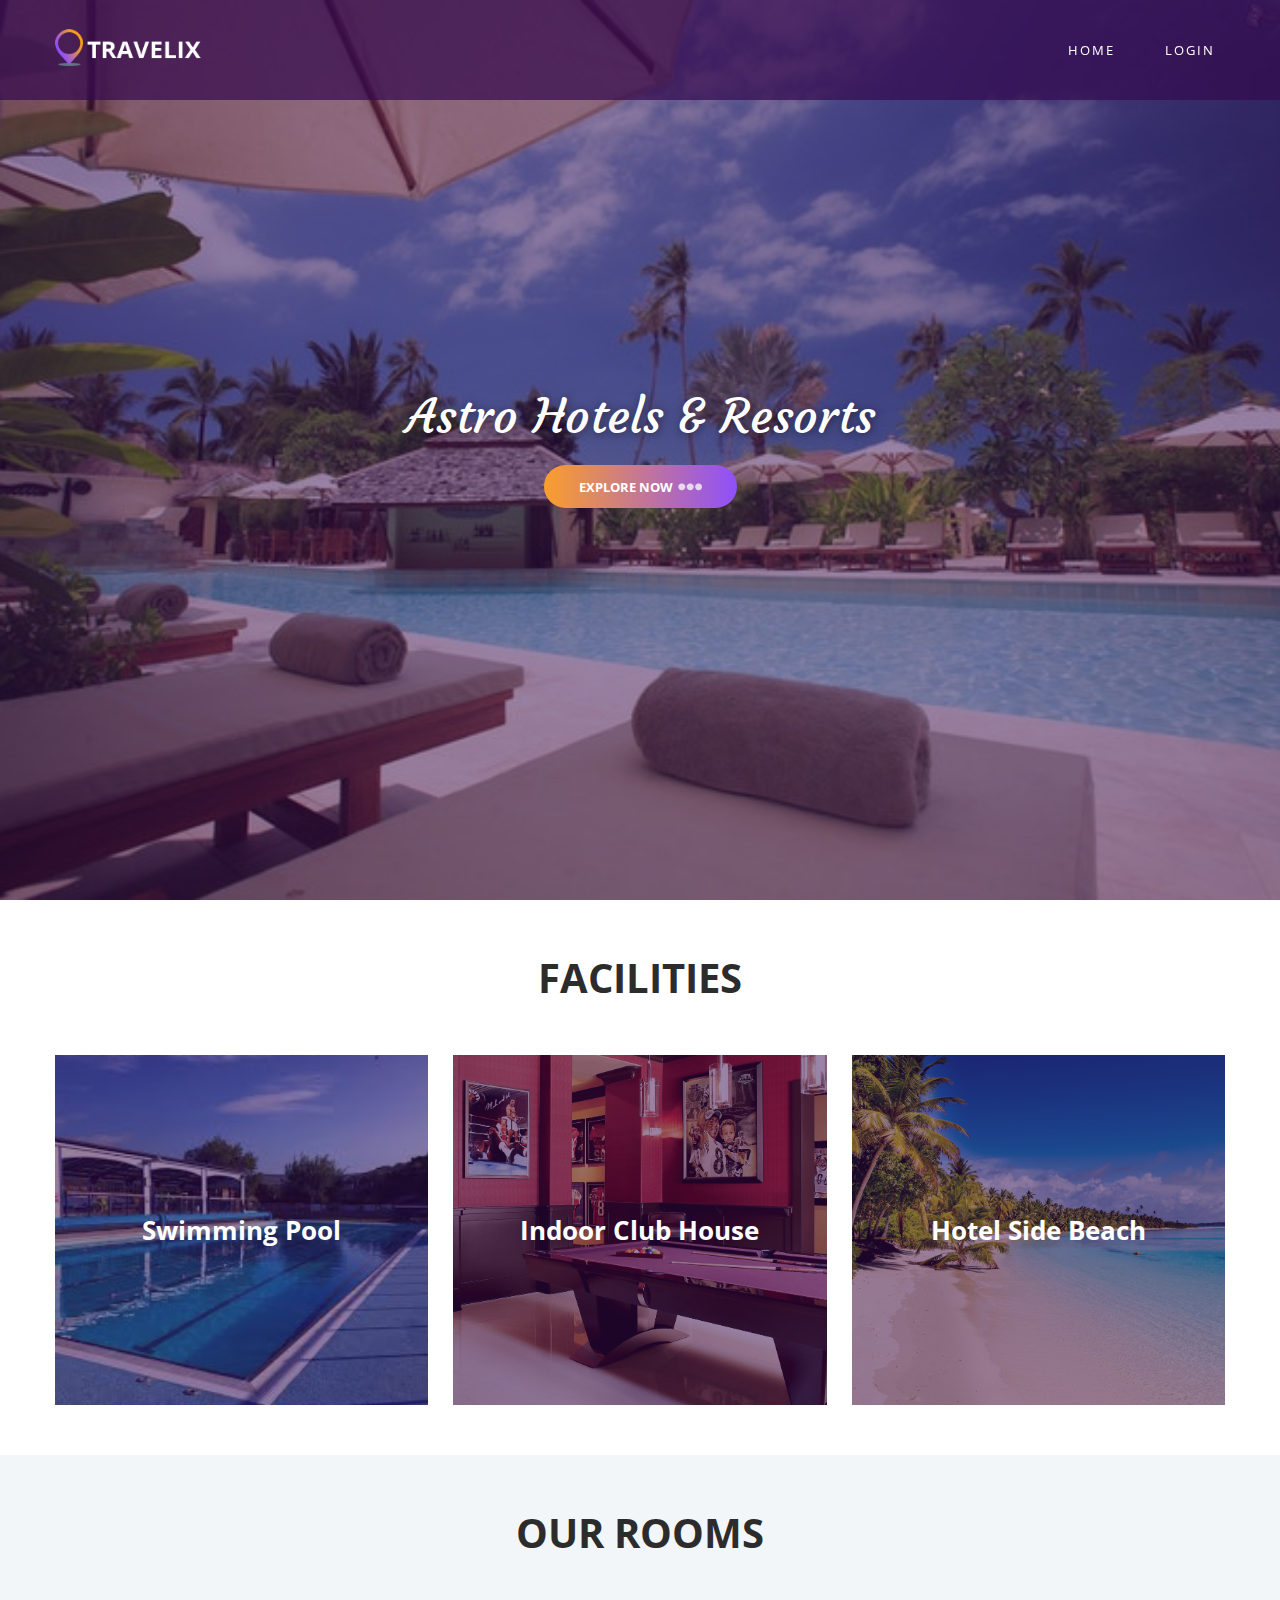
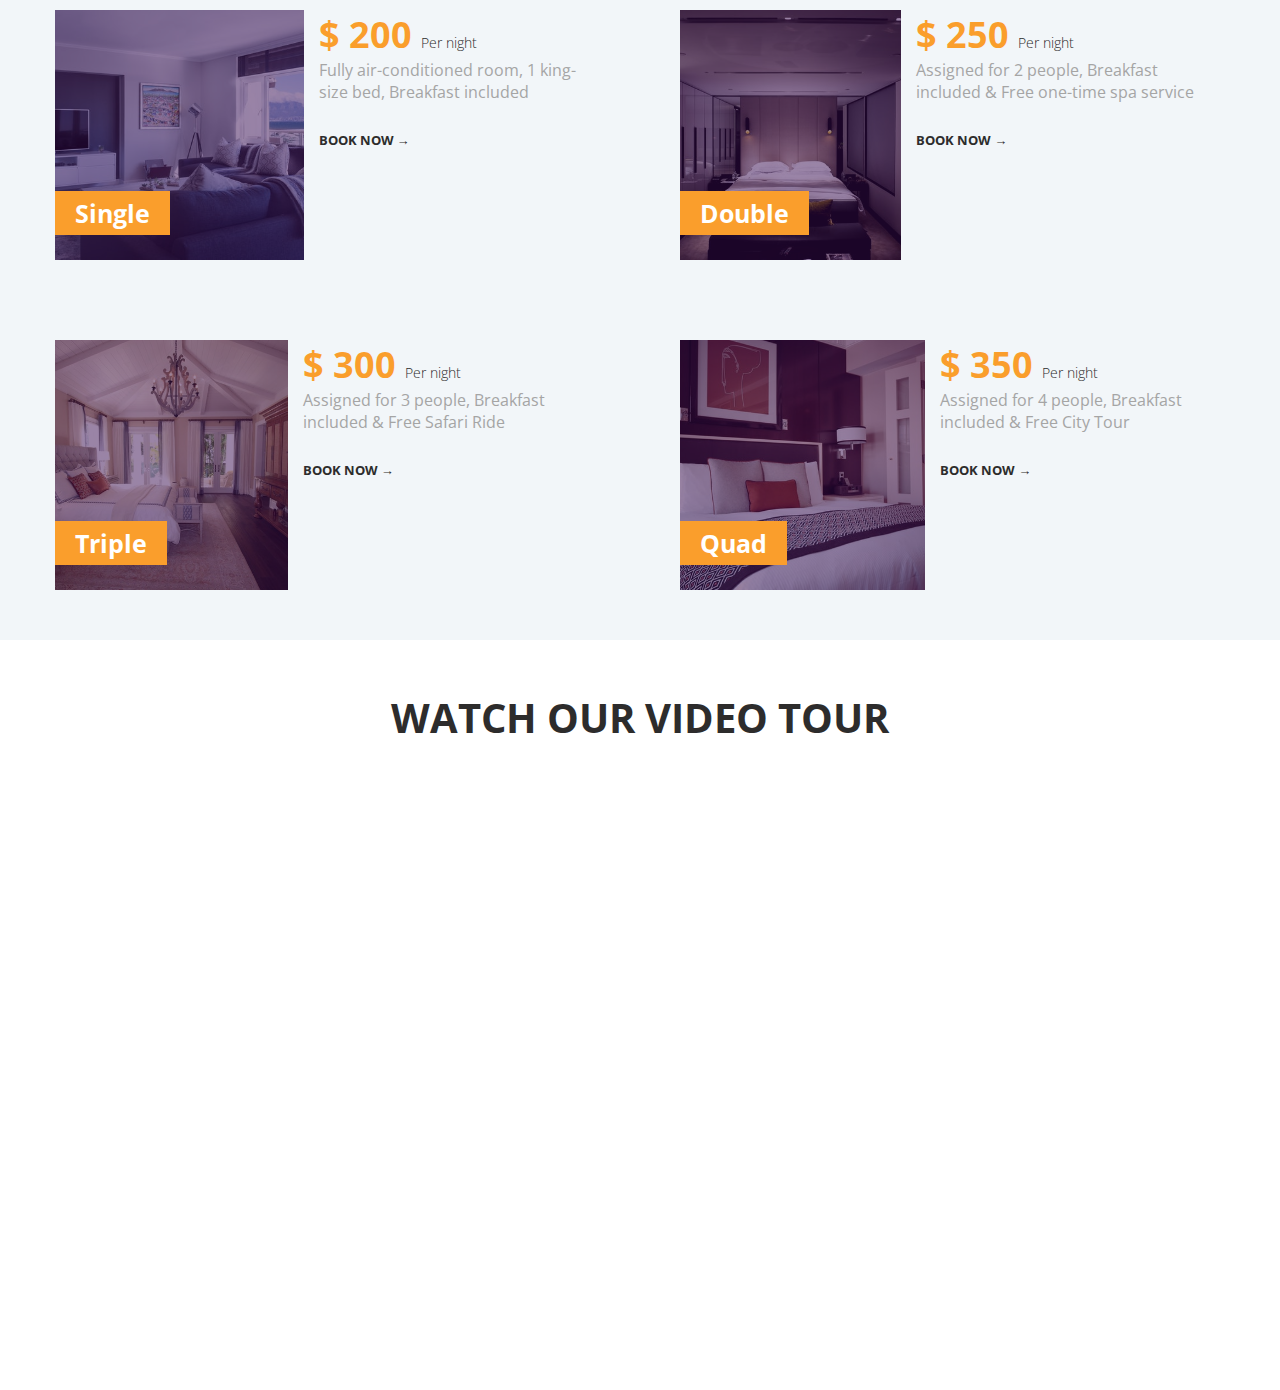
==== commit 894fa3ea: "Update astro.html" ====
--- a/astro.html
+++ b/astro.html
@@ -121,5 +121,13 @@
                 </div>
             </div>
         </section>
+        <section class="hotels">
+            <div class="container">
+                <h5 class="section-head">
+                    <span class="heading" id="explore">Watch Our Video Tour</span>
+                </h5>
+                <center><iframe width="1020" height="540" src="https://www.youtube.com/embed/EUaiyRplko0" frameborder="0"></iframe></center>
+            </div>
+        </section>
 </body>
 </html>
